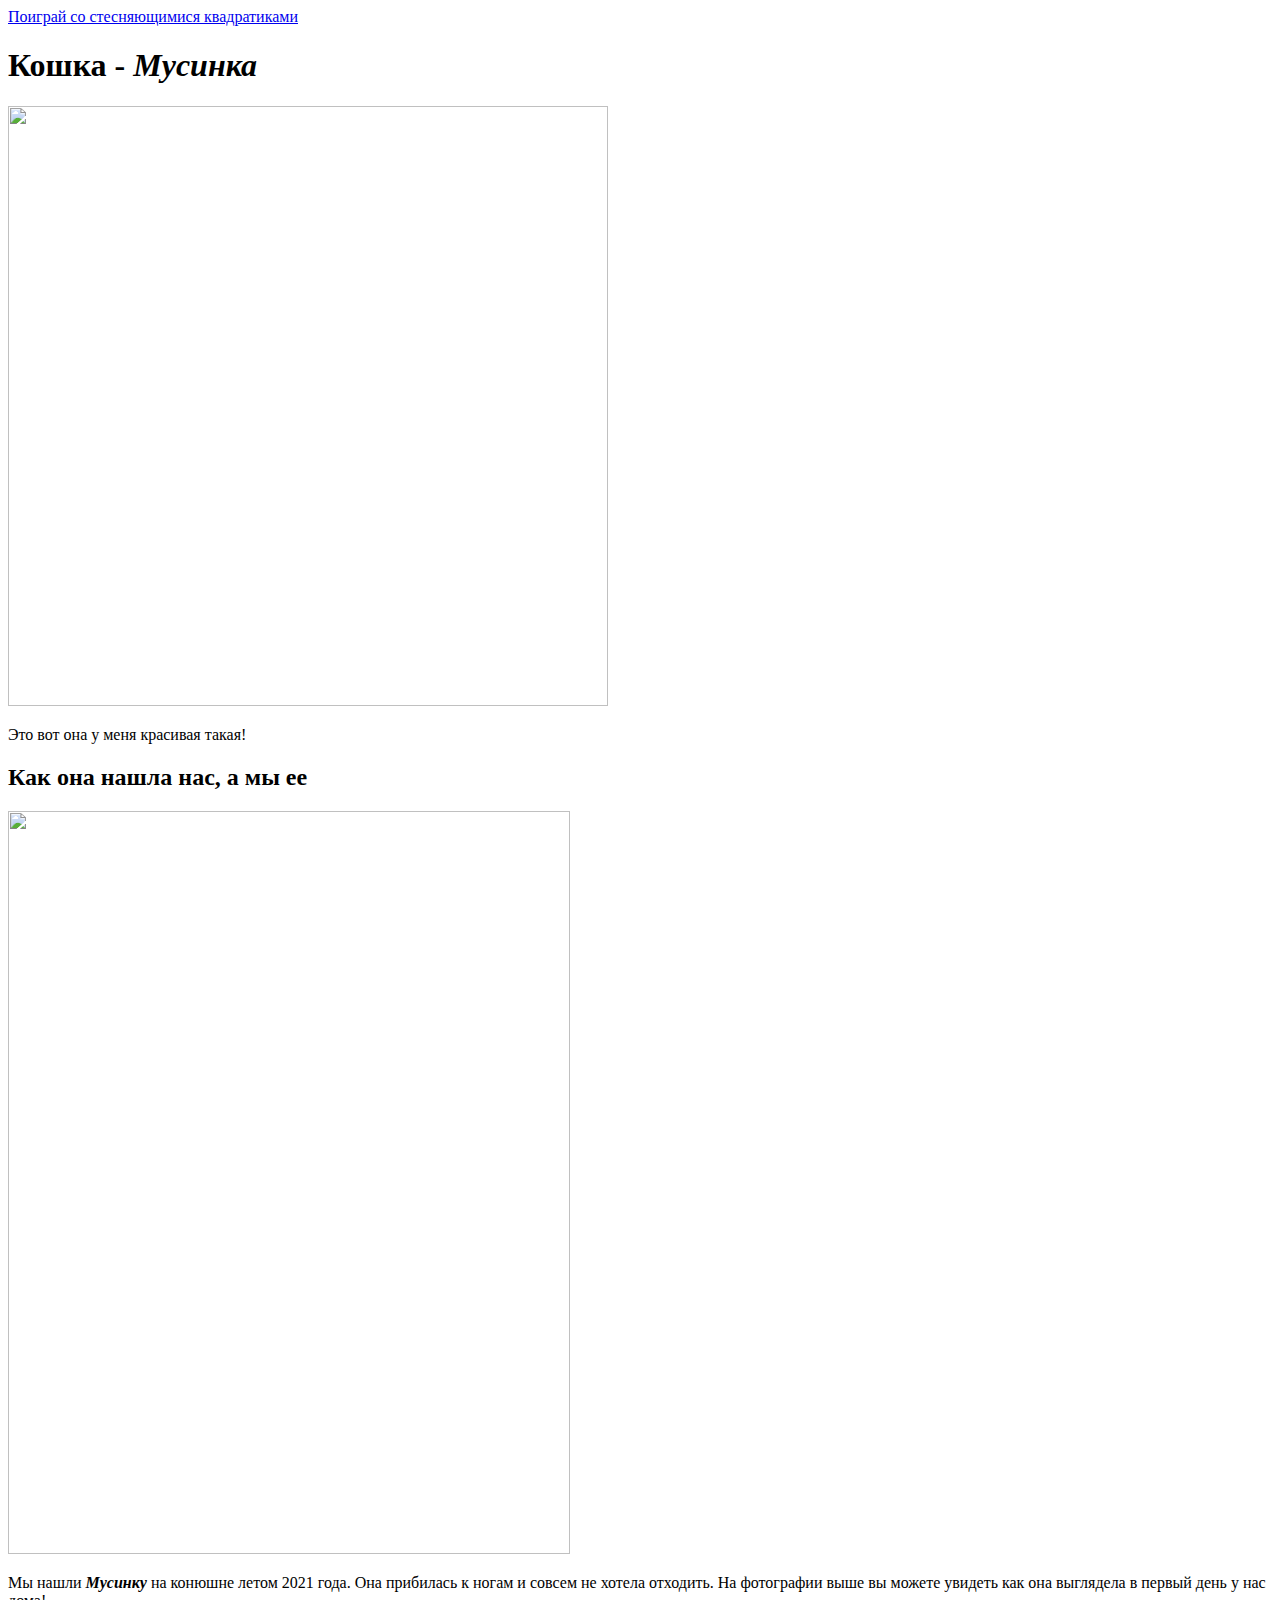
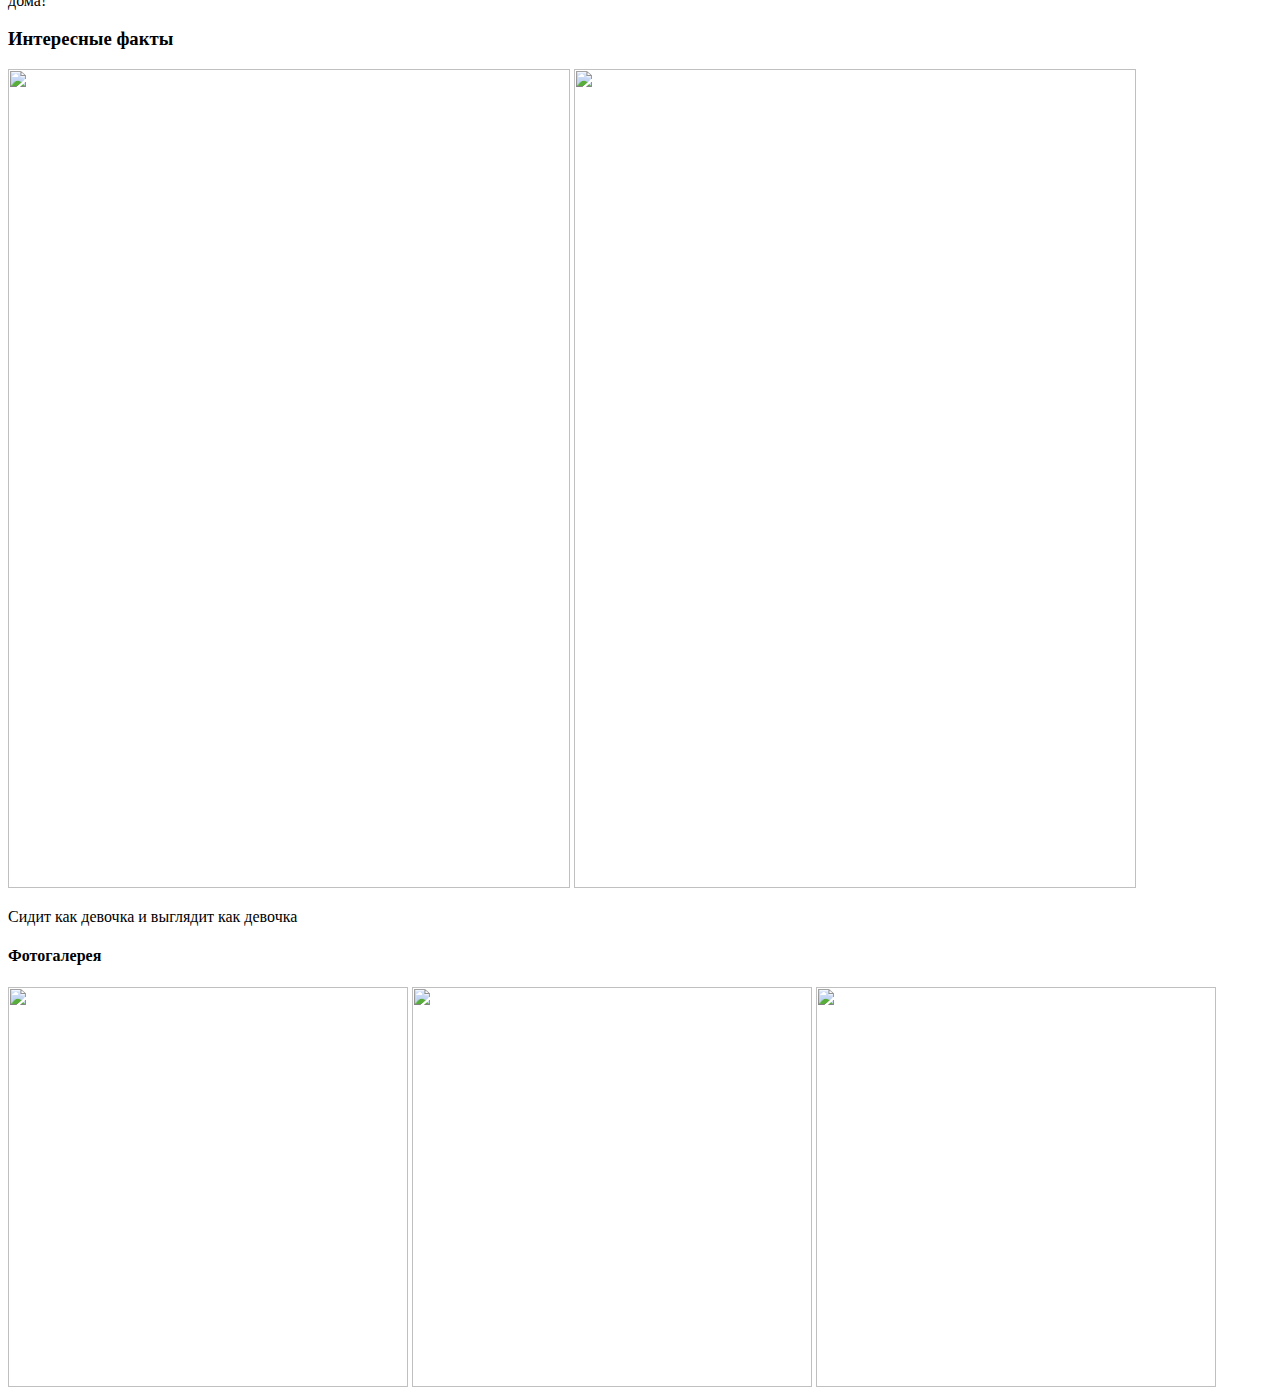
==== mycat/cat.html @ 374f15bd "create 2 pages, add pictures" ====
<!DOCTYPE html>
<html lang="ru">
<head>
    <meta 
    charset="UTF-8";
    name="Кошка Мусинка";
    content="кот, кошка, коты, домашние животные, домашняя кошка";
    description="На этом сайте я рассказываю про свою кошку Мусю. Ну или, как мы ее называем в семье, - Мусинка";>
    <title>Моя кошка Муся</title>
    <link rel="stylesheet" href="C:\Users\admin\Documents\Projects\mycat\styles.css">
    <a href="file:///C:/Users/admin/Documents/Projects/squares/second.html" target="_blank">Поиграй со стесняющимися квадратиками</a>
</head>
<body>
    <div class="yellowbox">
    <h1>Кошка - <strong><i>Мусинка</i></strong></h1>
    <img src="C:\Users\admin\Documents\Projects\mycat\images\IMG_6602.PNG"
        width="600px";
        height="600px";>
        <p>Это вот она у меня красивая такая!</p></div>
    <div class="whitebox">
    <h2>Как она нашла нас, а мы ее</h2>
    <img src="C:\Users\admin\Documents\Projects\mycat\images\IMG_6607.PNG"
        width="562,5px";
        height="743,5px";>
        <p>Мы нашли <strong><i>Мусинку</i></strong> на конюшне летом 2021 года. Она прибилась к ногам и совсем не хотела отходить. На фотографии выше вы можете увидеть как она выглядела в первый день у нас дома!</p></div>
    <div class="bluebox">
    <h3>Интересные факты</h3>
    <img src="C:\Users\admin\Documents\Projects\mycat\images\IMG_6600.PNG"
        width="562,5px";
        height="819px";>
    <img src="C:\Users\admin\Documents\Projects\mycat\images\IMG_6606.PNG"
        width="562,5px";
        height="819px";>
        <p>Сидит как девочка и выглядит как девочка</p>
    </div>
    <div class="blackbox">
    <h4>Фотогалерея</h4>
    <img src="C:\Users\admin\Documents\Projects\mycat\images\IMG_6605.PNG"
    width="400px";
    height="400px";>
<img src="C:\Users\admin\Documents\Projects\mycat\images\IMG_6603.PNG"
    width="400px";
    height="400px";>
    <img src="C:\Users\admin\Documents\Projects\mycat\images\IMG_6609.PNG"
    width="400px";
    height="400px";>
</div>
</body>
</html>
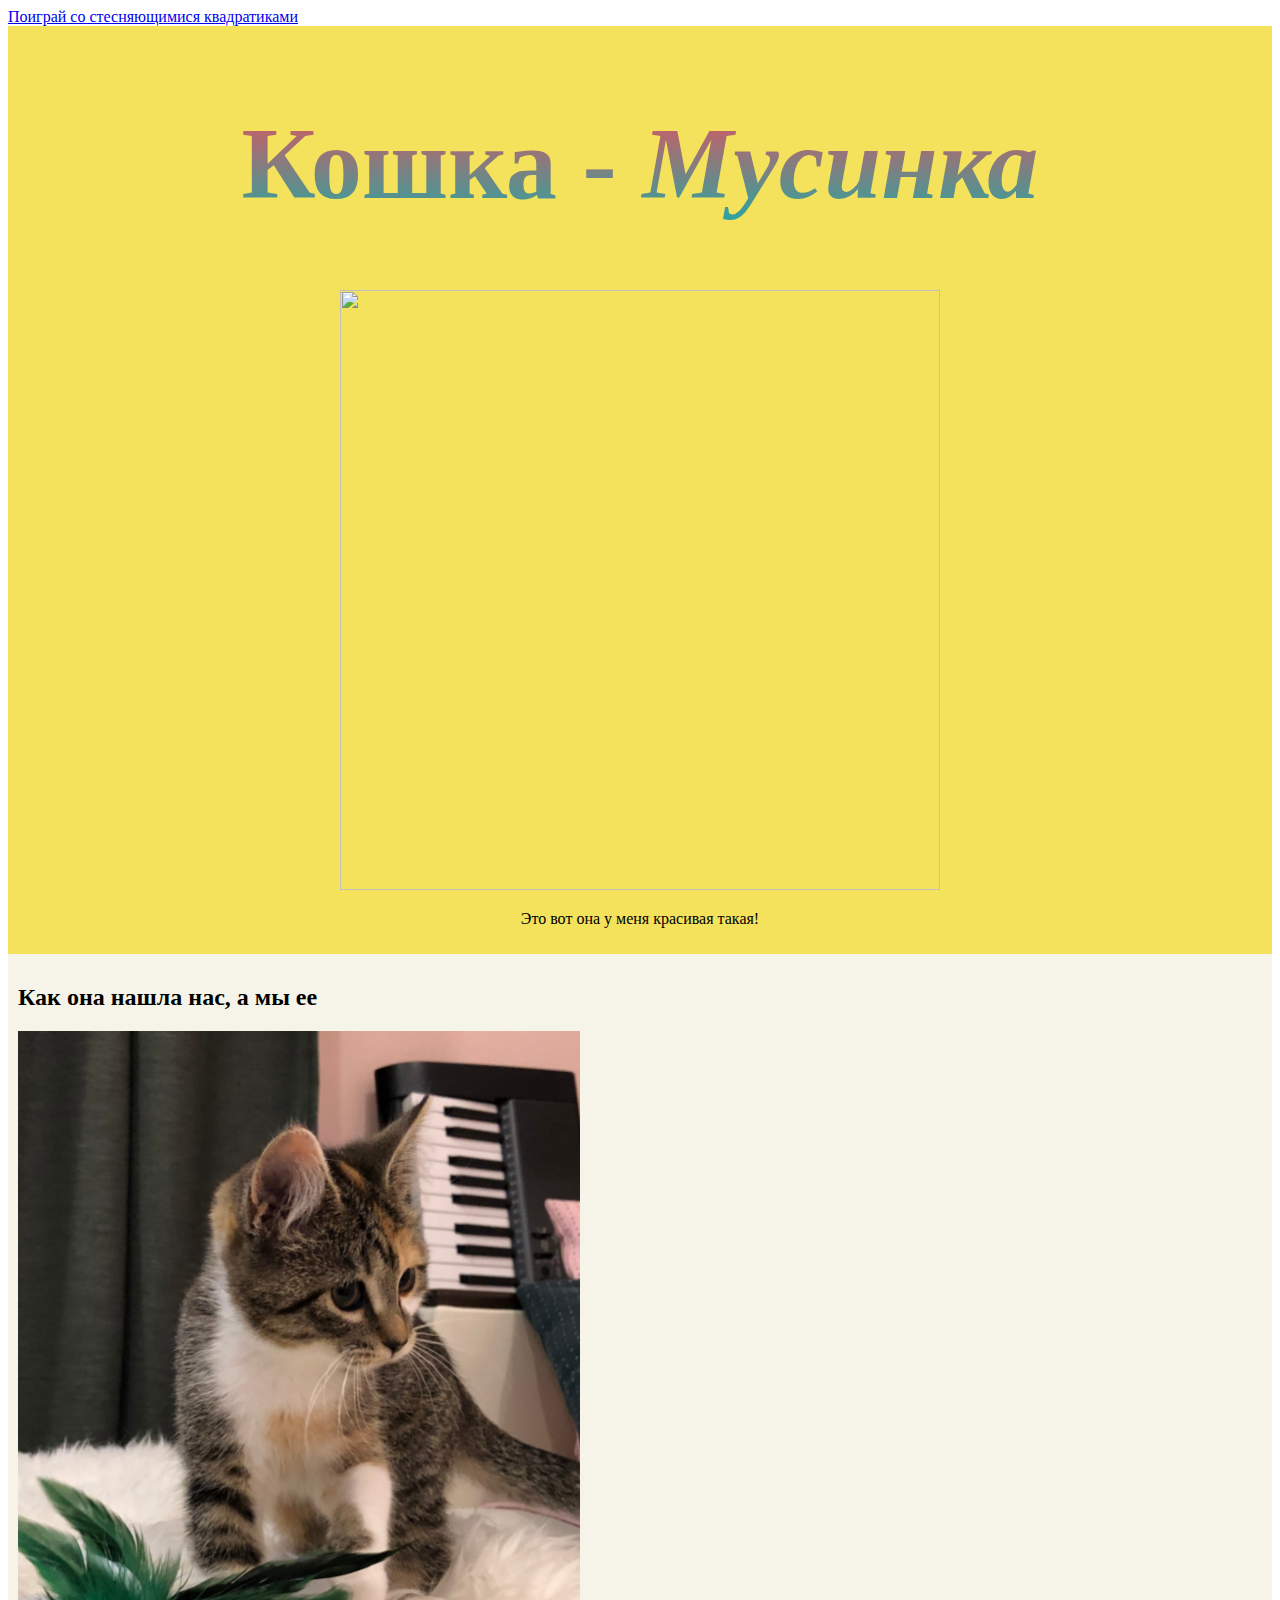
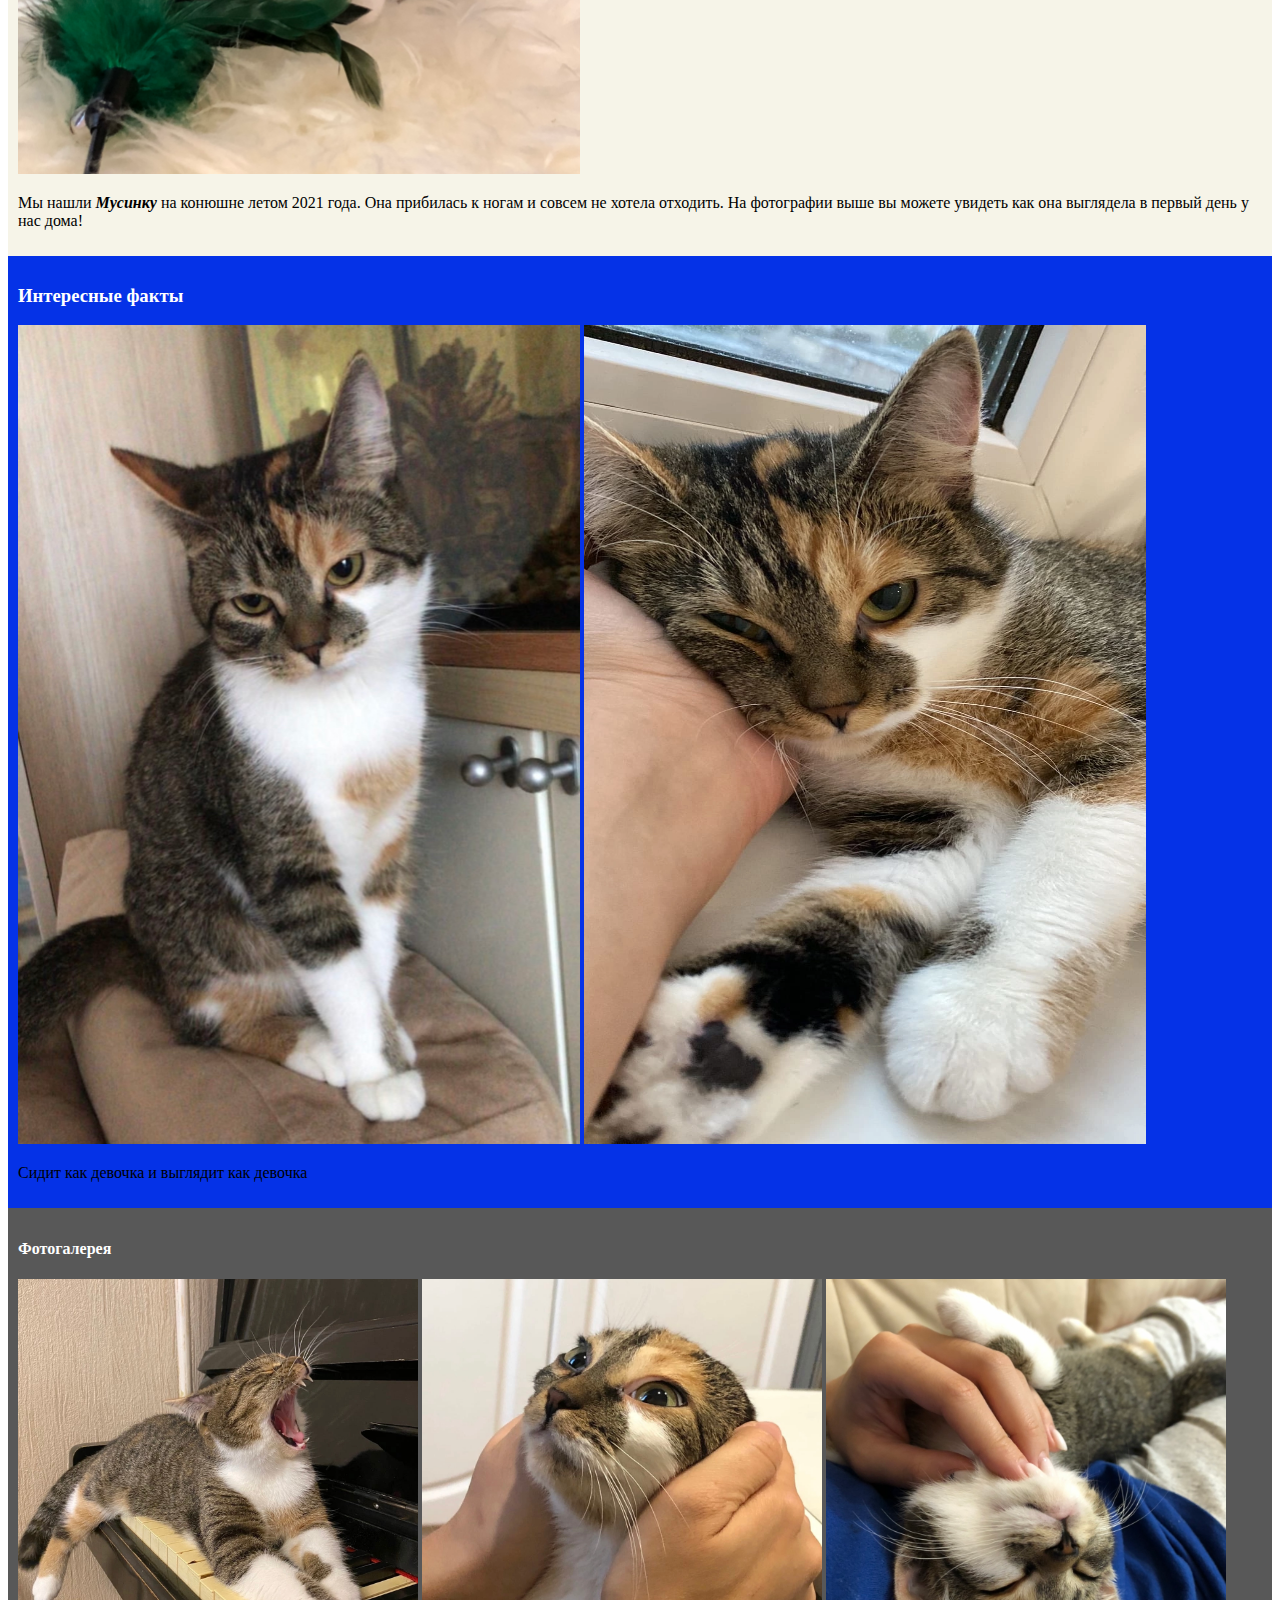
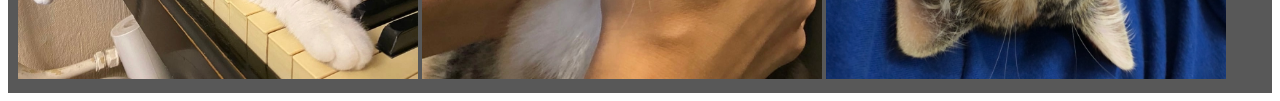
==== commit 671685a2: "fix absolute paths" ====
--- a/mycat/cat.html
+++ b/mycat/cat.html
@@ -7,41 +7,41 @@
     content="кот, кошка, коты, домашние животные, домашняя кошка";
     description="На этом сайте я рассказываю про свою кошку Мусю. Ну или, как мы ее называем в семье, - Мусинка";>
     <title>Моя кошка Муся</title>
-    <link rel="stylesheet" href="C:\Users\admin\Documents\Projects\mycat\styles.css">
-    <a href="file:///C:/Users/admin/Documents/Projects/squares/second.html" target="_blank">Поиграй со стесняющимися квадратиками</a>
+    <link rel="stylesheet" href="styles.css">
+    <a href="../squares/second.html" target="_blank">Поиграй со стесняющимися квадратиками</a>
 </head>
 <body>
     <div class="yellowbox">
     <h1>Кошка - <strong><i>Мусинка</i></strong></h1>
-    <img src="C:\Users\admin\Documents\Projects\mycat\images\IMG_6602.PNG"
+    <img src="images/IMG_6602.PNG"
         width="600px";
         height="600px";>
         <p>Это вот она у меня красивая такая!</p></div>
     <div class="whitebox">
     <h2>Как она нашла нас, а мы ее</h2>
-    <img src="C:\Users\admin\Documents\Projects\mycat\images\IMG_6607.PNG"
+    <img src="images/IMG_6607.PNG"
         width="562,5px";
         height="743,5px";>
         <p>Мы нашли <strong><i>Мусинку</i></strong> на конюшне летом 2021 года. Она прибилась к ногам и совсем не хотела отходить. На фотографии выше вы можете увидеть как она выглядела в первый день у нас дома!</p></div>
     <div class="bluebox">
     <h3>Интересные факты</h3>
-    <img src="C:\Users\admin\Documents\Projects\mycat\images\IMG_6600.PNG"
+    <img src="images/IMG_6600.PNG"
         width="562,5px";
         height="819px";>
-    <img src="C:\Users\admin\Documents\Projects\mycat\images\IMG_6606.PNG"
+    <img src="images/IMG_6606.PNG"
         width="562,5px";
         height="819px";>
         <p>Сидит как девочка и выглядит как девочка</p>
     </div>
     <div class="blackbox">
     <h4>Фотогалерея</h4>
-    <img src="C:\Users\admin\Documents\Projects\mycat\images\IMG_6605.PNG"
+    <img src="images/IMG_6605.PNG"
     width="400px";
     height="400px";>
-<img src="C:\Users\admin\Documents\Projects\mycat\images\IMG_6603.PNG"
+<img src="images/IMG_6603.PNG"
     width="400px";
     height="400px";>
-    <img src="C:\Users\admin\Documents\Projects\mycat\images\IMG_6609.PNG"
+    <img src="images/IMG_6609.PNG"
     width="400px";
     height="400px";>
 </div>
--- a/mycat/styles.css
+++ b/mycat/styles.css
@@ -0,0 +1,30 @@
+.yellowbox {
+    background-color: rgb(244, 226, 93);
+    text-align:  center;
+    padding: 10px;
+}
+
+.whitebox {
+    background-color: rgb(246, 244, 232);
+    padding: 10px;
+}
+
+.bluebox {
+    background-color: rgb(5, 50, 231);
+    padding: 10px;
+}
+
+.blackbox {
+    background-color: rgba(0, 0, 0, 0.653);
+    padding: 10px;
+}
+h3 { color: white}
+h4 { color: white}
+
+h1 {
+    font-size: 8vmax;
+    background-color: #2AA5A0;
+    background-image: linear-gradient(#E3535D, #2AA5A0);
+    -webkit-background-clip: text;
+    -webkit-text-fill-color: transparent;
+  }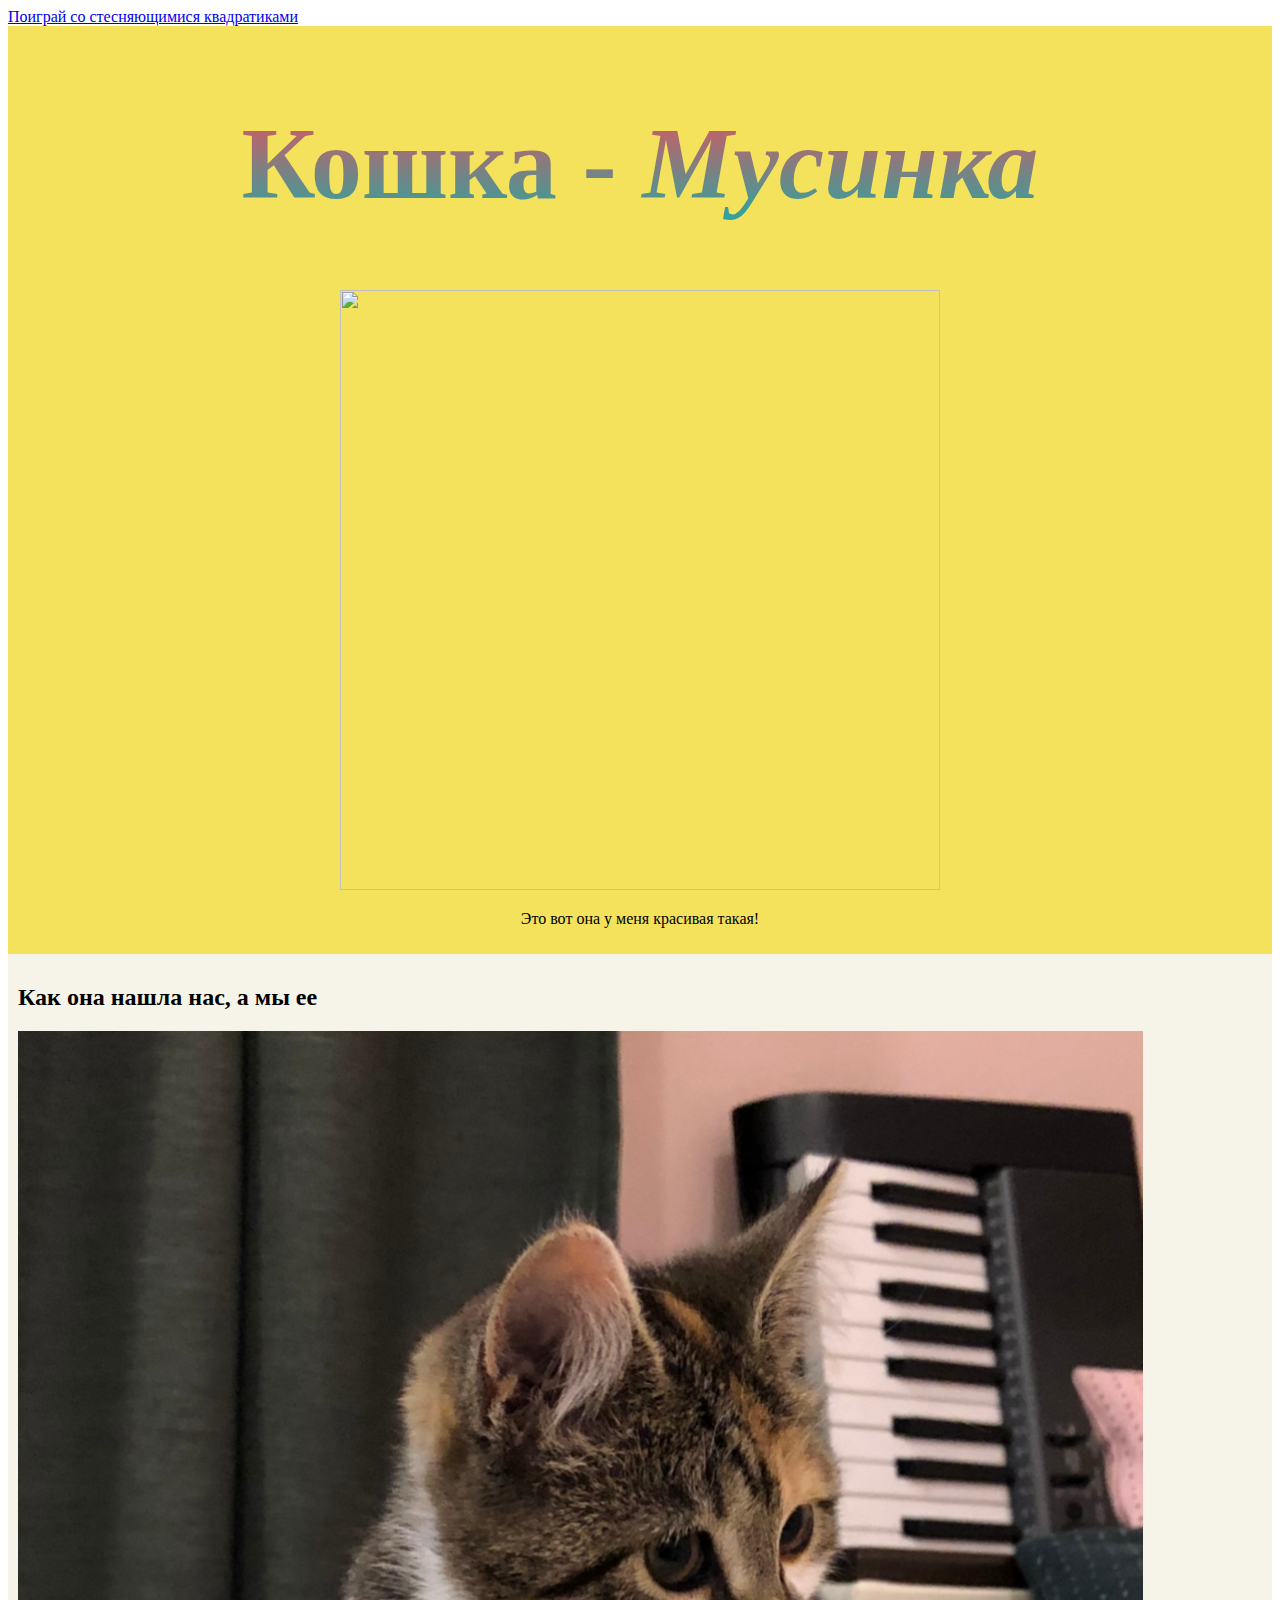
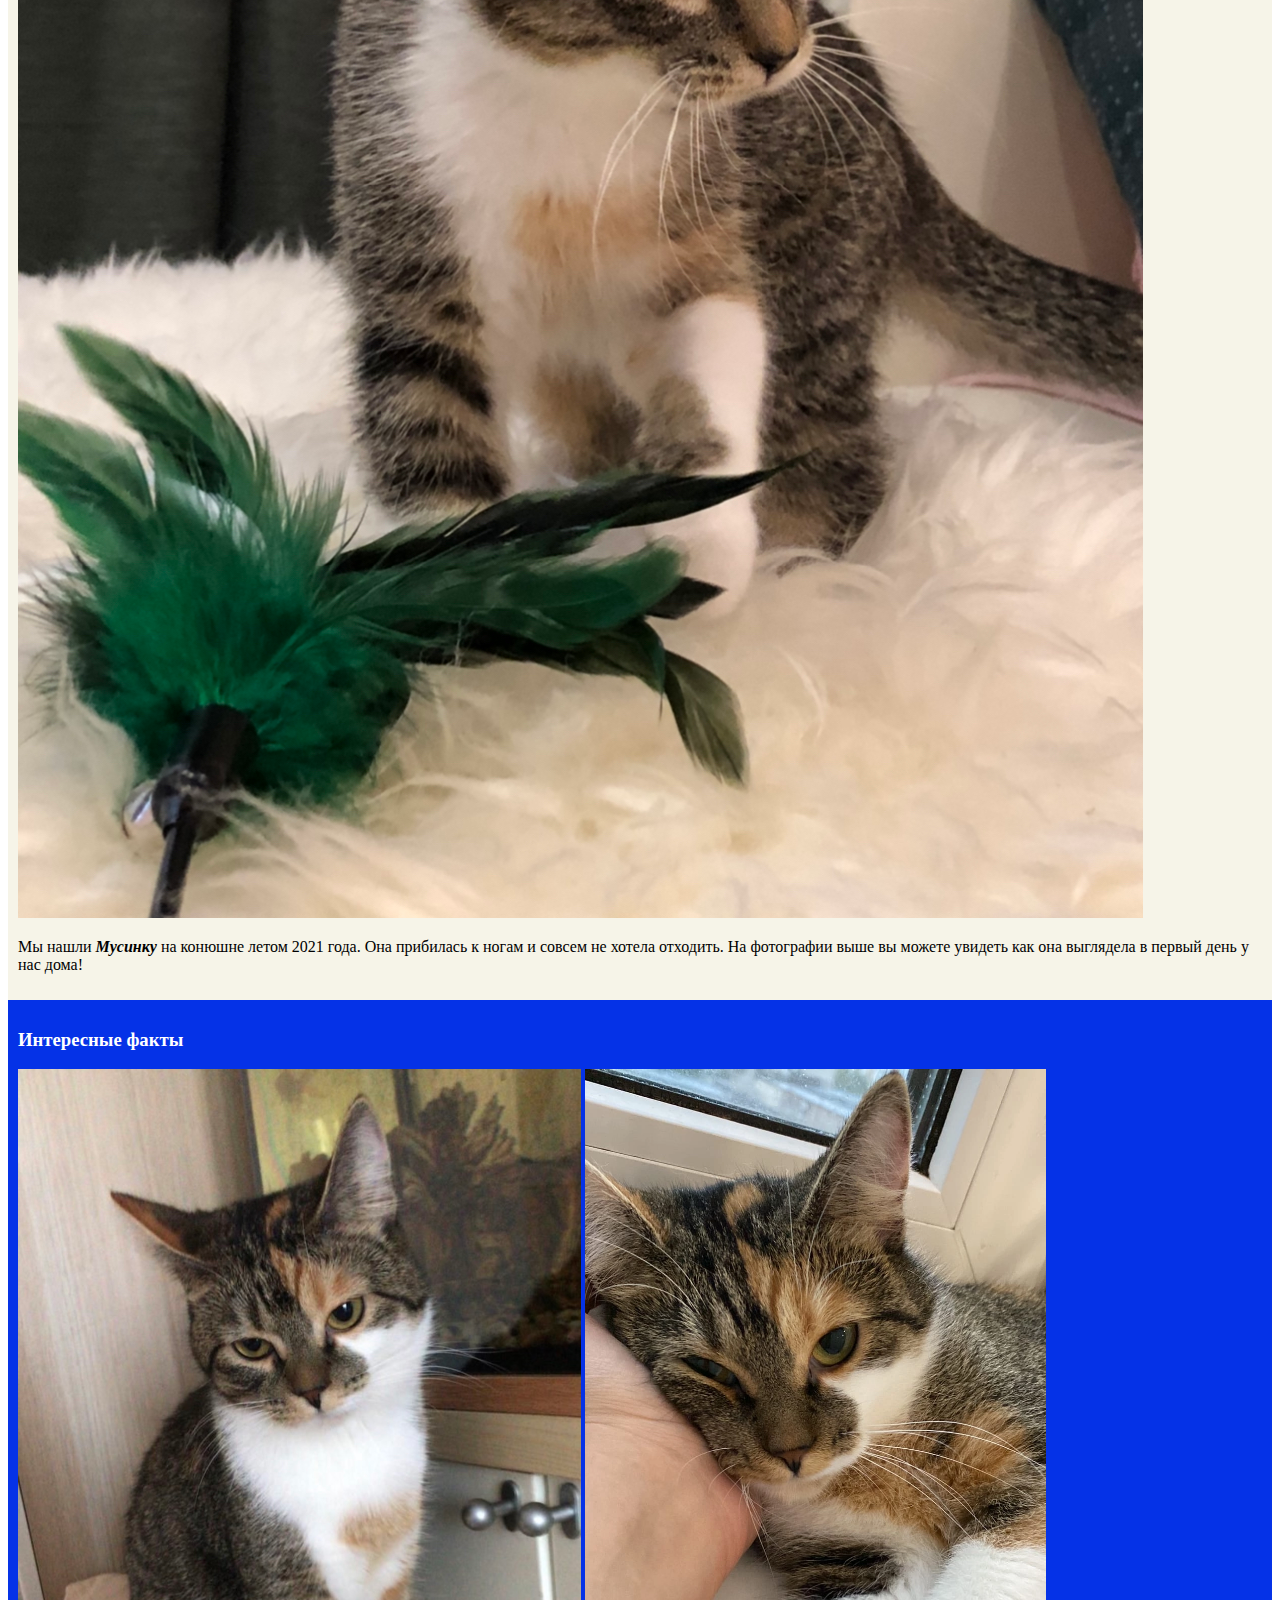
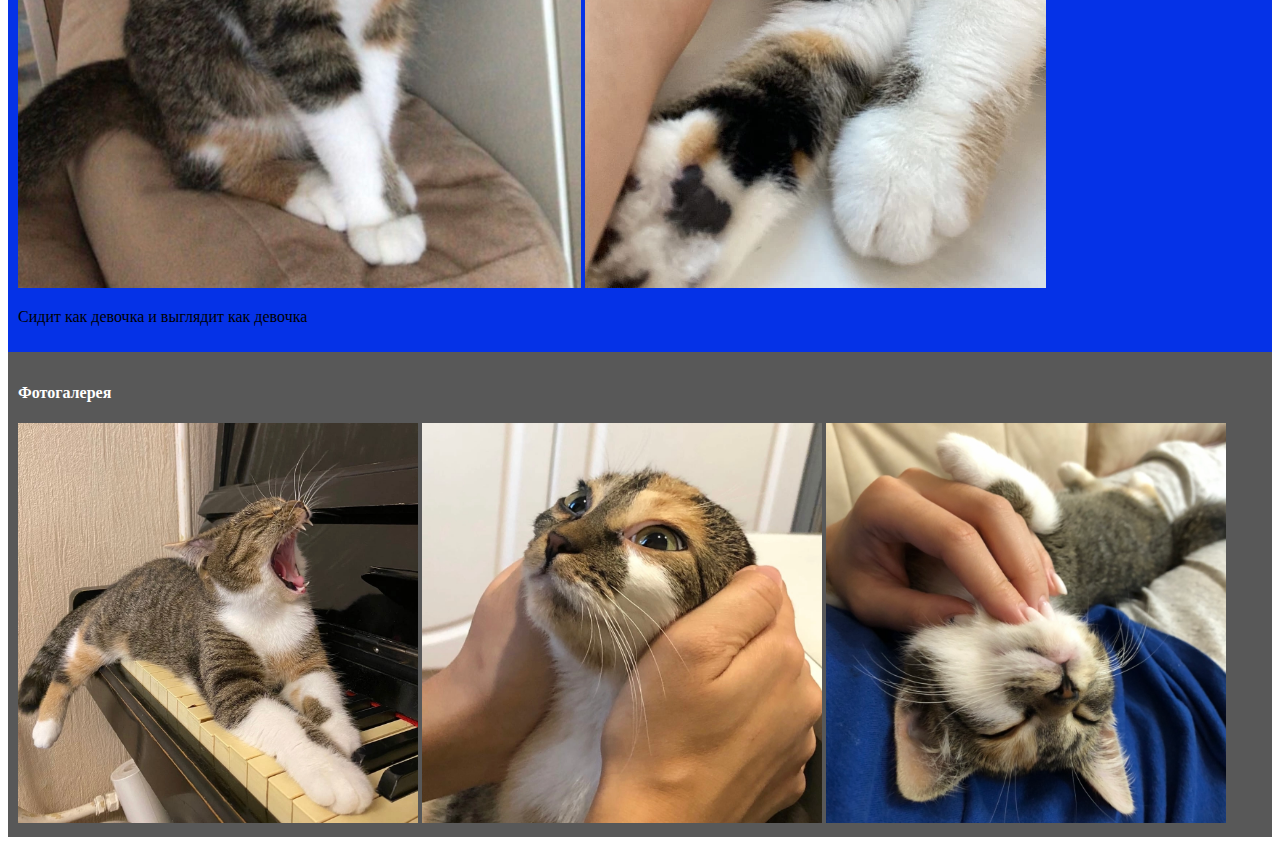
==== commit 031ac745: "fix inline styles, fix html markup, fix css markup" ====
--- a/mycat/cat.html
+++ b/mycat/cat.html
@@ -1,49 +1,38 @@
 <!DOCTYPE html>
-<html lang="ru">
-<head>
-    <meta 
-    charset="UTF-8";
-    name="Кошка Мусинка";
-    content="кот, кошка, коты, домашние животные, домашняя кошка";
-    description="На этом сайте я рассказываю про свою кошку Мусю. Ну или, как мы ее называем в семье, - Мусинка";>
-    <title>Моя кошка Муся</title>
-    <link rel="stylesheet" href="styles.css">
-    <a href="../squares/second.html" target="_blank">Поиграй со стесняющимися квадратиками</a>
-</head>
-<body>
-    <div class="yellowbox">
-    <h1>Кошка - <strong><i>Мусинка</i></strong></h1>
-    <img src="images/IMG_6602.PNG"
-        width="600px";
-        height="600px";>
-        <p>Это вот она у меня красивая такая!</p></div>
-    <div class="whitebox">
-    <h2>Как она нашла нас, а мы ее</h2>
-    <img src="images/IMG_6607.PNG"
-        width="562,5px";
-        height="743,5px";>
-        <p>Мы нашли <strong><i>Мусинку</i></strong> на конюшне летом 2021 года. Она прибилась к ногам и совсем не хотела отходить. На фотографии выше вы можете увидеть как она выглядела в первый день у нас дома!</p></div>
-    <div class="bluebox">
-    <h3>Интересные факты</h3>
-    <img src="images/IMG_6600.PNG"
-        width="562,5px";
-        height="819px";>
-    <img src="images/IMG_6606.PNG"
-        width="562,5px";
-        height="819px";>
-        <p>Сидит как девочка и выглядит как девочка</p>
-    </div>
-    <div class="blackbox">
-    <h4>Фотогалерея</h4>
-    <img src="images/IMG_6605.PNG"
-    width="400px";
-    height="400px";>
-<img src="images/IMG_6603.PNG"
-    width="400px";
-    height="400px";>
-    <img src="images/IMG_6609.PNG"
-    width="400px";
-    height="400px";>
-</div>
-</body>
+<html lang="ru"> <!--lang тут означает язык текста внутри файла (не html, а русский)-->
+    <head>
+        <meta 
+            charset="UTF-8"
+            name="Кошка Мусинка"
+            content="кот, кошка, коты, домашние животные, домашняя кошка"
+            description="На этом сайте я рассказываю про свою кошку Мусю. Ну или, как мы ее называем в семье, - Мусинка">
+        <title>Моя кошка Муся</title>
+        <link rel="stylesheet" href="styles.css">
+    </head>
+    <body>
+        <!-- TODO пофиксить код чтобы выглядело нормально везде и у всех: табуляции, относительные пути, убрать инлайн стили, оптимизировать классы (для картинок например), привести в порядок папки и файлы -->
+        <a href="../squares/second.html">Поиграй со стесняющимися квадратиками</a>
+        <div class="yellowbox">
+            <h1>Кошка - <strong><i>Мусинка</i></strong></h1>
+            <img src="images/IMG_6602.PNG"/>
+            <p>Это вот она у меня красивая такая!</p>
+        </div>
+        <div class="whitebox">
+            <h2>Как она нашла нас, а мы ее</h2>
+            <img src="images/IMG_6607.PNG"/>
+            <p>Мы нашли <strong><i>Мусинку</i></strong> на конюшне летом 2021 года. Она прибилась к ногам и совсем не хотела отходить. На фотографии выше вы можете увидеть как она выглядела в первый день у нас дома!</p>
+        </div>
+        <div class="bluebox">
+            <h3>Интересные факты</h3>
+            <img src="images/IMG_6600.PNG"/>   
+            <img src="images/IMG_6606.PNG"/>                
+            <p>Сидит как девочка и выглядит как девочка</p>
+        </div>
+        <div class="blackbox">
+            <h4>Фотогалерея</h4>
+            <img src="images/IMG_6605.PNG"/>
+            <img src="images/IMG_6603.PNG"/>
+            <img src="images/IMG_6609.PNG"/>
+        </div>
+    </body>
 </html>--- a/mycat/styles.css
+++ b/mycat/styles.css
@@ -1,12 +1,32 @@
+.blackbox img {
+    width: 400px;
+    height: 400px;
+}
+
+.bluebox img {
+    width: 562,5px;
+    height: 819px;
+}
+
 .yellowbox {
     background-color: rgb(244, 226, 93);
-    text-align:  center;
+    text-align: center;
     padding: 10px;
+}
+
+.yellowbox img {
+    width: 600px;
+    height: 600px;
 }
 
 .whitebox {
     background-color: rgb(246, 244, 232);
     padding: 10px;
+}
+
+.whitebox img {
+    width: 562,5px;
+    height: 743,5px;
 }
 
 .bluebox {
@@ -18,8 +38,8 @@
     background-color: rgba(0, 0, 0, 0.653);
     padding: 10px;
 }
-h3 { color: white}
-h4 { color: white}
+
+h3, h4 { color: white}
 
 h1 {
     font-size: 8vmax;
@@ -27,4 +47,4 @@
     background-image: linear-gradient(#E3535D, #2AA5A0);
     -webkit-background-clip: text;
     -webkit-text-fill-color: transparent;
-  }+}